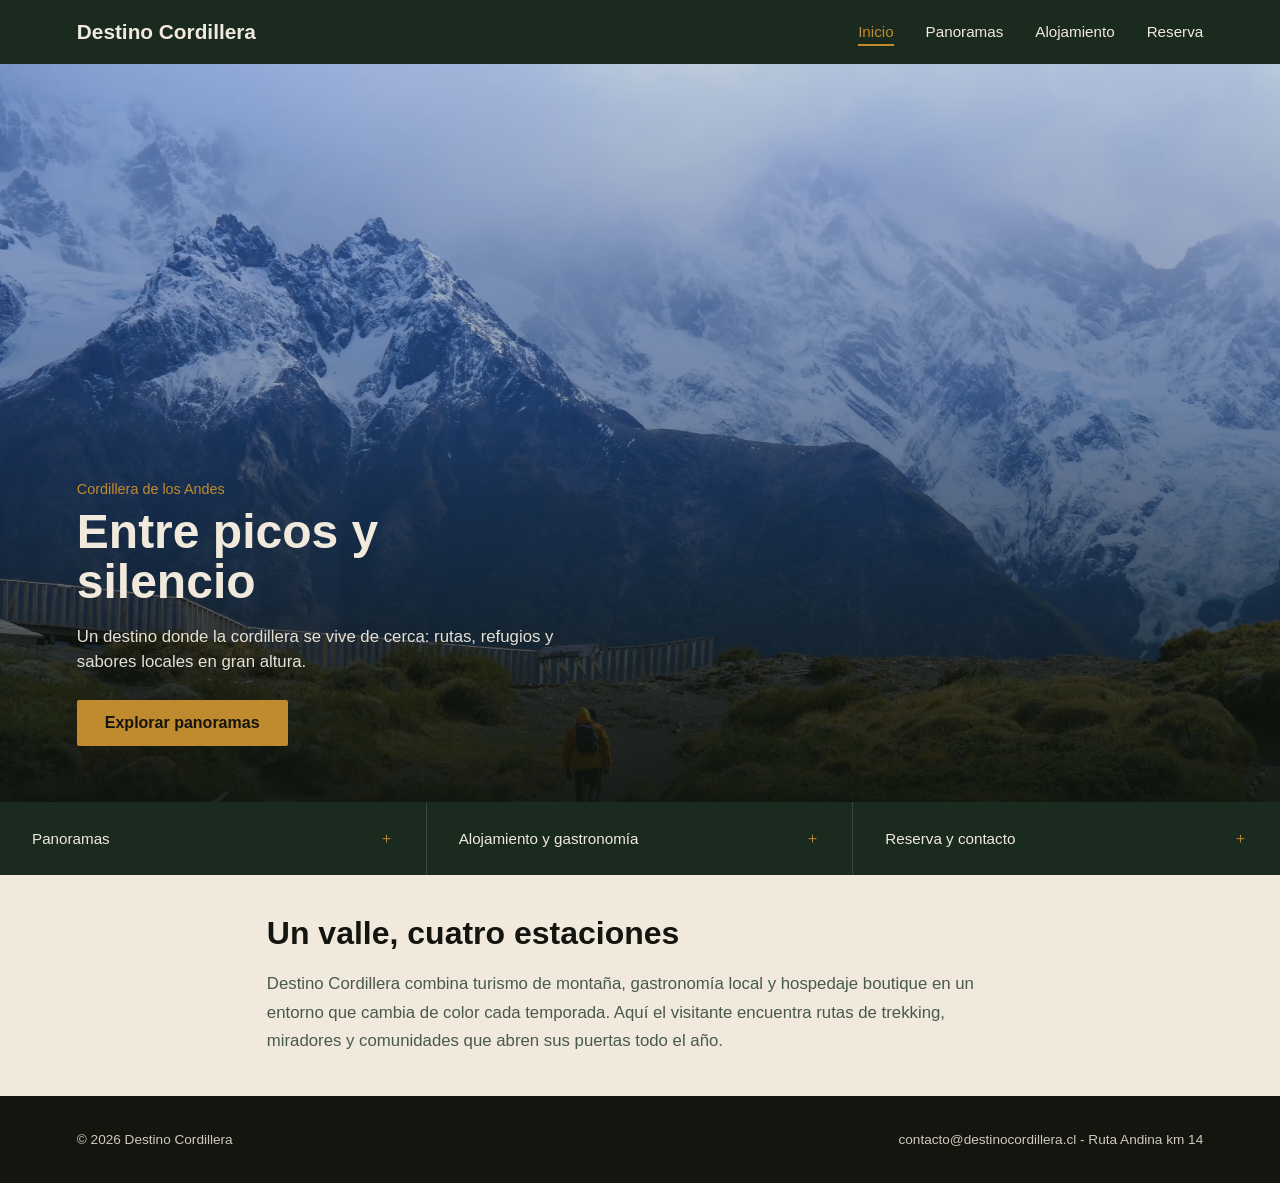
==== index.html @ cb1bb977 "Se ha agregado un favicon" ====
<!doctype html>
<html lang="es">
  <head>
    <meta charset="UTF-8" />
    <meta name="viewport" content="width=device-width, initial-scale=1" />
    <title>Destino Cordillera - Inicio</title>
    <link rel="icon" type="image/png" href="img/favicon.png" />
    <link
      href="https://fonts.googleapis.com/css2?family=Fraunces:wght@400;600;900&family=Work+Sans:wght@400;500;600&display=swap"
      rel="stylesheet"
    />
    <link rel="stylesheet" href="css/styles.css" />
  </head>
  <body>
    <header class="navbar">
      <a href="index.html" class="logo">Destino Cordillera</a>
      <button class="nav-toggle">☰</button>
      <ul>
        <li><a class="active" href="index.html">Inicio</a></li>
        <li><a href="panoramas.html">Panoramas</a></li>
        <li><a href="alojamiento.html">Alojamiento</a></li>
        <li><a href="reserva.html">Reserva</a></li>
      </ul>
    </header>

    <section class="hero">
      <video autoplay muted loop playsinline poster="img/hero-poster.png">
        <source src="img/video-cordillera.mp4" type="video/mp4" />
      </video>
      <div class="hero-content">
        <span class="kicker">Cordillera de los Andes</span>
        <h1>Entre picos y silencio</h1>
        <p>
          Un destino donde la cordillera se vive de cerca: rutas, refugios y
          sabores locales en gran altura.
        </p>
        <a class="btn" href="panoramas.html">Explorar panoramas</a>
      </div>
    </section>

    <nav class="quicklinks">
      <a href="panoramas.html">Panoramas <span class="arrow">＋</span></a>
      <a href="alojamiento.html"
        >Alojamiento y gastronomía <span class="arrow">＋</span></a
      >
      <a href="reserva.html"
        >Reserva y contacto <span class="arrow">＋</span></a
      >
    </nav>

    <section class="section">
      <h2>Un valle, cuatro estaciones</h2>
      <p>
        Destino Cordillera combina turismo de montaña, gastronomía local y
        hospedaje boutique en un entorno que cambia de color cada temporada.
        Aquí el visitante encuentra rutas de trekking, miradores y comunidades
        que abren sus puertas todo el año.
      </p>
    </section>

    <footer>
      <span>© 2026 Destino Cordillera</span>
      <span>contacto@destinocordillera.cl - Ruta Andina km 14</span>
    </footer>

    <script src="js/main.js"></script>
  </body>
</html>
---- css/styles.css ----
/* ===== Variables de color y tipografía del sitio ===== */
:root {
  --forest: #1b2a1f;
  --bone: #f0e9dc;
  --ochre: #c08a2e;
  --sage: #48594e;
  --ink: #14150f;
}

/* ===== Reset básico ===== */
* {
  box-sizing: border-box;
  margin: 0;
  padding: 0;
}

body {
  font-family: Arial, Helvetica, sans-serif;
  color: var(--ink);
  background: var(--bone);
}

h1,
h2,
h3 {
  font-family: Arial, Helvetica, sans-serif;
}

a {
  color: inherit;
}

img {
  max-width: 100%;
  display: block;
}

/* ===== Barra de navegación (igual en todas las páginas) ===== */
.navbar {
  display: flex;
  justify-content: space-between;
  align-items: center;
  padding: 20px 6%;
  background: var(--forest);
  position: sticky;
  top: 0;
  z-index: 10;
}

.navbar .logo {
  color: var(--bone);
  font-weight: 600;
  font-size: 1.3rem;
  text-decoration: none;
}

.navbar ul {
  display: flex;
  gap: 32px;
  list-style: none;
}

.navbar a {
  color: var(--bone);
  text-decoration: none;
  font-size: 0.95rem;
}

.navbar a.active {
  color: var(--ochre);
  border-bottom: 2px solid var(--ochre);
  padding-bottom: 4px;
}

/* menú hamburguesa (solo visible en celular) */
.nav-toggle {
  display: none;
  background: none;
  border: none;
  color: var(--bone);
  font-size: 1.6rem;
  cursor: pointer;
}

/* ===== Hero con video de fondo (página Inicio) ===== */
.hero {
  position: relative;
  height: 82vh;
  min-height: 420px;
  overflow: hidden;
  display: flex;
  align-items: flex-end;
}

.hero video {
  position: absolute;
  inset: 0;
  width: 100%;
  height: 100%;
  object-fit: cover;
  z-index: 0;
}

.hero::after {
  content: "";
  position: absolute;
  inset: 0;
  background: linear-gradient(
    0deg,
    rgba(15, 20, 14, 0.92) 0%,
    rgba(15, 20, 14, 0.35) 55%,
    rgba(15, 20, 14, 0.15) 100%
  );
  z-index: 1;
}

.hero-content {
  position: relative;
  z-index: 2;
  padding: 0 6% 56px;
  max-width: 640px;
}

.hero-content .kicker {
  color: var(--ochre);
  font-size: 0.9rem;
  margin-bottom: 10px;
  display: block;
}

.hero-content h1 {
  color: var(--bone);
  font-size: 3rem;
  line-height: 1.05;
  font-weight: 900;
  margin-bottom: 16px;
}

.hero-content p {
  color: #e4e0d4;
  font-size: 1.05rem;
  line-height: 1.5;
  margin-bottom: 26px;
  max-width: 480px;
}

/* ===== Botones ===== */
.btn {
  display: inline-block;
  background: var(--ochre);
  color: var(--ink);
  padding: 14px 28px;
  text-decoration: none;
  font-weight: 600;
  border-radius: 2px;
  border: none;
  cursor: pointer;
  font-size: 1rem;
}

/* ===== Franja de accesos rápidos (Inicio) ===== */
.quicklinks {
  display: grid;
  grid-template-columns: repeat(3, 1fr);
  background: var(--forest);
}

.quicklinks a {
  padding: 26px 32px;
  color: var(--bone);
  text-decoration: none;
  border-right: 1px solid rgba(240, 233, 220, 0.15);
  font-size: 0.95rem;
  display: flex;
  justify-content: space-between;
  align-items: center;
}

.quicklinks a:last-child {
  border-right: none;
}

.quicklinks .arrow {
  color: var(--ochre);
}

/* ===== Sección genérica de contenido ===== */
.section {
  padding: 40px 6%;
  max-width: 900px;
  margin: 0 auto;
}

.section h2 {
  font-size: 2rem;
  margin-bottom: 18px;
}

.section p {
  line-height: 1.7;
  color: var(--sage);
  font-size: 1.05rem;
}

/* ===== Formulario + mapa lado a lado (pagina Reserva) ===== */
.reserva-layout {
  display: grid;
  grid-template-columns: 1fr 1fr;
  gap: 40px;
  align-items: center;
  max-width: 1100px;
  margin: 0 auto;
  padding: 0 6% 40px;
}

.form-box {
  padding: 0;
}

.form-box label {
  display: block;
  font-size: 0.9rem;
  margin-bottom: 6px;
  color: var(--sage);
}

.form-box input,
.form-box select,
.form-box textarea {
  width: 100%;
  padding: 12px 14px;
  margin-bottom: 20px;
  border: 1px solid #cfc7b4;
  border-radius: 2px;
  font-family: "Work Sans", sans-serif;
  font-size: 1rem;
  background: #fff;
}

.form-box textarea {
  resize: vertical;
  min-height: 100px;
}

/* mensaje de confirmacion tras enviar el formulario */
.form-feedback {
  display: none;
  margin-top: 16px;
  padding: 14px 16px;
  background: #e4ecdf;
  color: var(--forest);
  border-left: 4px solid var(--ochre);
  font-size: 0.95rem;
}

.form-feedback.show {
  display: block;
}

.contact-info {
  background: var(--forest);
  color: var(--bone);
  padding: 40px 6%;
  display: flex;
  flex-wrap: wrap;
  gap: 32px;
  justify-content: space-between;
  border-top: 1px solid #dcd4c2;
  border-bottom: 1px solid #dcd4c2;
}

.contact-info h3 {
  color: var(--ochre);
  margin-bottom: 8px;
  font-size: 1.1rem;
}

.contact-info p {
  color: #cfd6c9;
}

/* ===== Mapa (pagina Reserva) ===== */
.map-section {
  padding: 0;
}

.map-section iframe {
  width: 100%;
  height: 100%;
  min-height: 360px;
  border: 3px solid var(--forest);
  border-radius: 2px;
  display: block;
}

.map-note {
  margin-top: 10px;
  font-size: 0.85rem;
  color: var(--sage);
  text-align: center;
}

/* apila el formulario y el mapa en pantallas chicas */
@media (max-width: 768px) {
  .reserva-layout {
    grid-template-columns: 1fr;
  }
}

/* ===== Pie de página (igual en todas las páginas) ===== */
footer {
  background: var(--ink);
  color: #cfcabc;
  padding: 36px 6%;
  font-size: 0.85rem;
  display: flex;
  justify-content: space-between;
  flex-wrap: wrap;
  gap: 12px;
}

/* ===== Responsive: celulares y tablets ===== */
@media (max-width: 768px) {
  .navbar ul {
    display: none;
    position: absolute;
    top: 100%;
    left: 0;
    right: 0;
    background: var(--forest);
    flex-direction: column;
    padding: 20px 6%;
    gap: 18px;
  }

  .navbar ul.open {
    display: flex;
  }

  .nav-toggle {
    display: block;
  }

  .quicklinks {
    grid-template-columns: 1fr;
  }

  .quicklinks a {
    border-right: none;
    border-bottom: 1px solid rgba(240, 233, 220, 0.15);
  }

  .hero-content h1 {
    font-size: 2.1rem;
  }

  footer {
    flex-direction: column;
    text-align: center;
  }
}
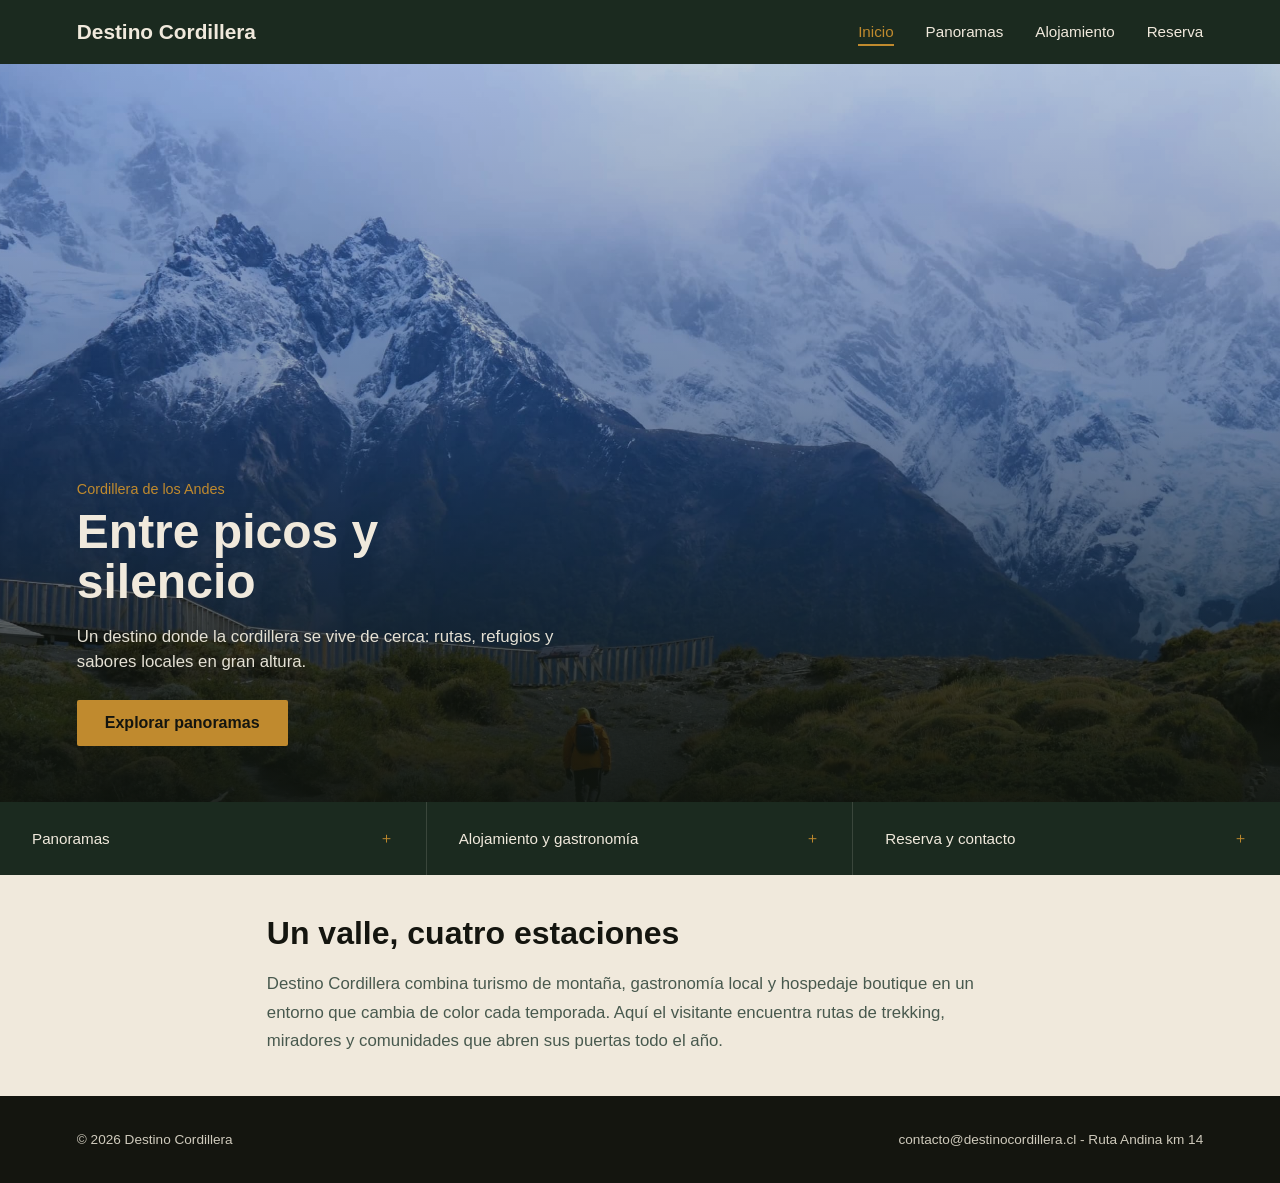
==== commit 6f770cb4: "hero-poster comprimido para que pese menos" ====
--- a/index.html
+++ b/index.html
@@ -24,7 +24,7 @@
     </header>
 
     <section class="hero">
-      <video autoplay muted loop playsinline poster="img/hero-poster.png">
+      <video autoplay muted loop playsinline poster="img/hero-poster.jpg">
         <source src="img/video-cordillera.mp4" type="video/mp4" />
       </video>
       <div class="hero-content">
--- a/css/styles.css
+++ b/css/styles.css
@@ -307,6 +307,73 @@
   }
 }
 
+
+/* ===== Tarjetas de panoramas (página Panoramas) ===== */
+.panoramas-grid {
+  display: grid;
+  grid-template-columns: repeat(4, 1fr);
+  gap: 24px;
+  padding: 24px 6% 72px;
+}
+
+.card {
+  background: #fff;
+  border: 1px solid #cfc7b4;
+  border-radius: 2px;
+  overflow: hidden;
+  display: flex;
+  flex-direction: column;
+}
+
+.card img {
+  width: 100%;
+  height: auto;
+  object-fit: contain;
+  background: var(--sage);
+}
+.card-body {
+  padding: 20px;
+  display: flex;
+  flex-direction: column;
+  flex-grow: 1;
+}
+
+.card-tag {
+  color: var(--ochre);
+  font-size: 0.85rem;
+  font-weight: 600;
+  margin-bottom: 8px;
+}
+
+.card h3 {
+  font-size: 1.15rem;
+  color: var(--forest);
+  margin-bottom: 10px;
+}
+
+.card p {
+  color: var(--sage);
+  line-height: 1.6;
+  font-size: 0.95rem;
+  margin-bottom: 18px;
+  flex-grow: 1;
+}
+
+.btn-small {
+  padding: 10px 20px;
+  font-size: 0.9rem;
+  align-self: flex-start;
+}
+
+@media (max-width: 1024px) {
+  .panoramas-grid {
+    grid-template-columns: repeat(2, 1fr);
+  }
+}
+
+
+
+
 /* ===== Pie de página (igual en todas las páginas) ===== */
 footer {
   background: var(--ink);
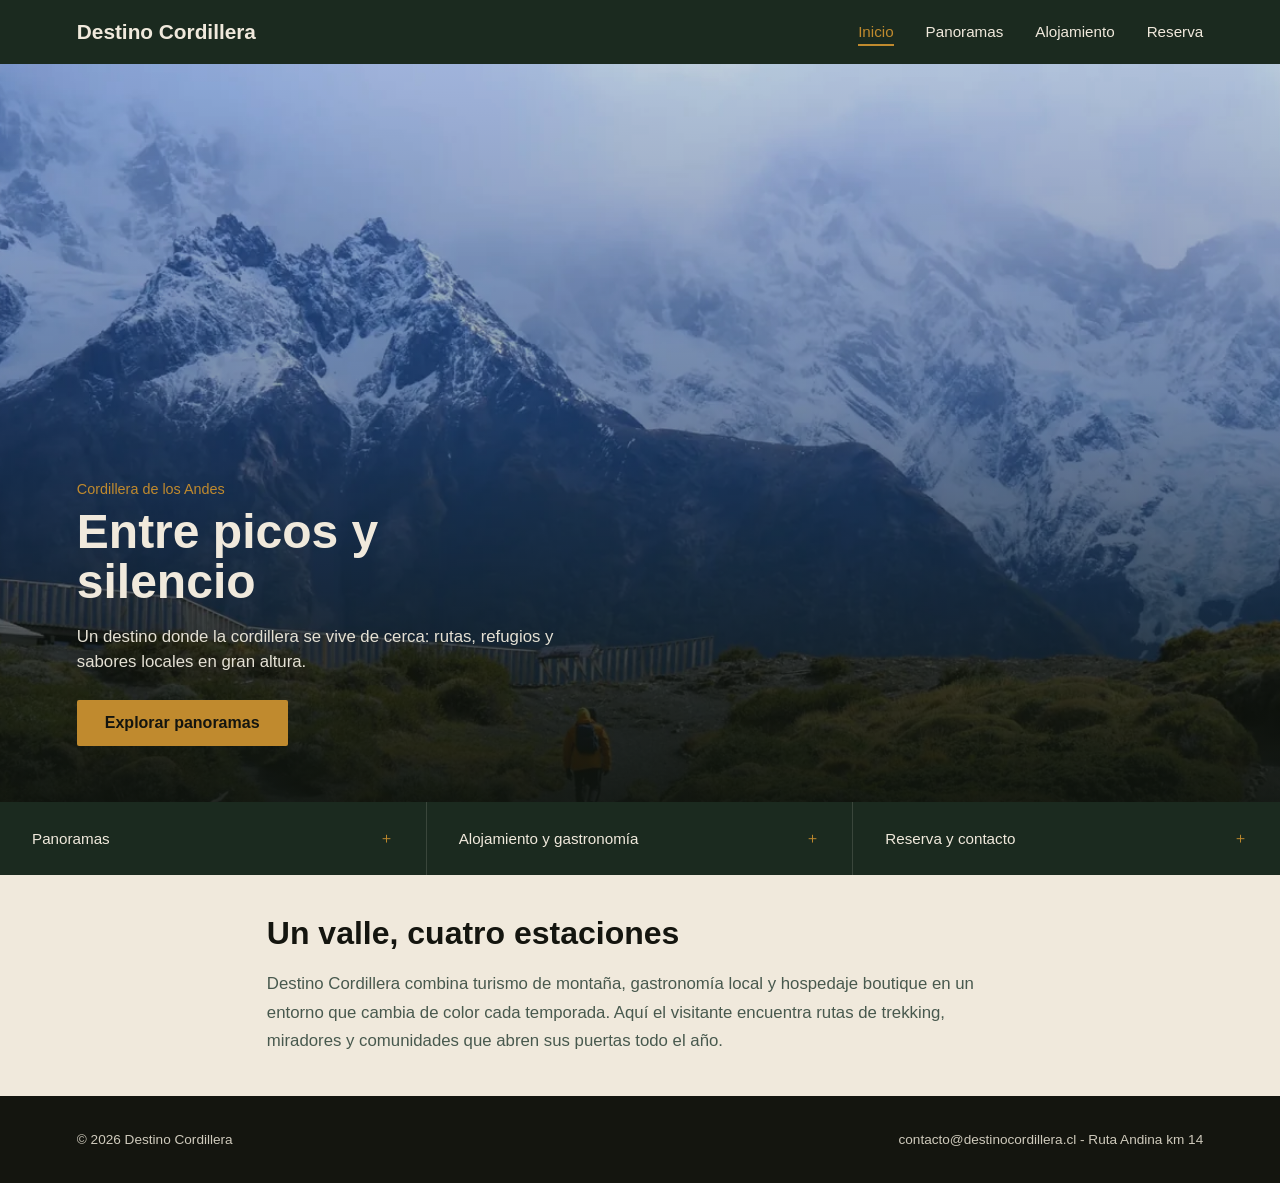
==== commit 86dcec0a: "Imágenes optimizadas" ====
--- a/index.html
+++ b/index.html
@@ -5,10 +5,6 @@
     <meta name="viewport" content="width=device-width, initial-scale=1" />
     <title>Destino Cordillera - Inicio</title>
     <link rel="icon" type="image/png" href="img/favicon.png" />
-    <link
-      href="https://fonts.googleapis.com/css2?family=Fraunces:wght@400;600;900&family=Work+Sans:wght@400;500;600&display=swap"
-      rel="stylesheet"
-    />
     <link rel="stylesheet" href="css/styles.css" />
   </head>
   <body>
@@ -23,40 +19,42 @@
       </ul>
     </header>
 
-    <section class="hero">
-      <video autoplay muted loop playsinline poster="img/hero-poster.jpg">
-        <source src="img/video-cordillera.mp4" type="video/mp4" />
-      </video>
-      <div class="hero-content">
-        <span class="kicker">Cordillera de los Andes</span>
-        <h1>Entre picos y silencio</h1>
+    <main>
+      <section class="hero">
+        <video autoplay muted loop playsinline poster="img/hero-poster.webp">
+          <source src="img/video-cordillera.mp4" type="video/mp4" />
+        </video>
+        <div class="hero-content">
+          <span class="kicker">Cordillera de los Andes</span>
+          <h1>Entre picos y silencio</h1>
+          <p>
+            Un destino donde la cordillera se vive de cerca: rutas, refugios y
+            sabores locales en gran altura.
+          </p>
+          <a class="btn" href="panoramas.html">Explorar panoramas</a>
+        </div>
+      </section>
+
+      <nav class="quicklinks">
+        <a href="panoramas.html">Panoramas <span class="arrow">＋</span></a>
+        <a href="alojamiento.html"
+          >Alojamiento y gastronomía <span class="arrow">＋</span></a
+        >
+        <a href="reserva.html"
+          >Reserva y contacto <span class="arrow">＋</span></a
+        >
+      </nav>
+
+      <section class="section">
+        <h2>Un valle, cuatro estaciones</h2>
         <p>
-          Un destino donde la cordillera se vive de cerca: rutas, refugios y
-          sabores locales en gran altura.
+          Destino Cordillera combina turismo de montaña, gastronomía local y
+          hospedaje boutique en un entorno que cambia de color cada temporada.
+          Aquí el visitante encuentra rutas de trekking, miradores y comunidades
+          que abren sus puertas todo el año.
         </p>
-        <a class="btn" href="panoramas.html">Explorar panoramas</a>
-      </div>
-    </section>
-
-    <nav class="quicklinks">
-      <a href="panoramas.html">Panoramas <span class="arrow">＋</span></a>
-      <a href="alojamiento.html"
-        >Alojamiento y gastronomía <span class="arrow">＋</span></a
-      >
-      <a href="reserva.html"
-        >Reserva y contacto <span class="arrow">＋</span></a
-      >
-    </nav>
-
-    <section class="section">
-      <h2>Un valle, cuatro estaciones</h2>
-      <p>
-        Destino Cordillera combina turismo de montaña, gastronomía local y
-        hospedaje boutique en un entorno que cambia de color cada temporada.
-        Aquí el visitante encuentra rutas de trekking, miradores y comunidades
-        que abren sus puertas todo el año.
-      </p>
-    </section>
+      </section>
+    </main>
 
     <footer>
       <span>© 2026 Destino Cordillera</span>
--- a/css/styles.css
+++ b/css/styles.css
@@ -12,6 +12,10 @@
   box-sizing: border-box;
   margin: 0;
   padding: 0;
+}
+
+[hidden] {
+  display: none !important;
 }
 
 body {
@@ -156,6 +160,16 @@
   border: none;
   cursor: pointer;
   font-size: 1rem;
+  transition: filter 0.2s;
+}
+
+.btn:hover {
+  filter: brightness(1.08);
+}
+
+.btn:focus-visible {
+  outline: 3px solid var(--forest);
+  outline-offset: 2px;
 }
 
 /* ===== Franja de accesos rápidos (Inicio) ===== */
@@ -202,19 +216,99 @@
   font-size: 1.05rem;
 }
 
-/* ===== Formulario + mapa lado a lado (pagina Reserva) ===== */
+/* ===== Reserva: formulario + mapa lado a lado ===== */
 .reserva-layout {
   display: grid;
-  grid-template-columns: 1fr 1fr;
+  grid-template-columns: 1.15fr 1fr;
   gap: 40px;
   align-items: center;
   max-width: 1100px;
   margin: 0 auto;
-  padding: 0 6% 40px;
-}
-
+  padding: 0 6% 48px;
+}
+
+/* tarjeta del formulario */
 .form-box {
+  background: #fff;
+  border: 1px solid #cfc7b4;
+  border-radius: 6px;
+  padding: 28px;
+}
+
+/* selector Actividad / Alojamiento */
+.tipo-reserva {
+  border: none;
   padding: 0;
+  margin: 0 0 24px;
+  min-width: 0;
+}
+
+.tipo-reserva legend {
+  font-size: 0.9rem;
+  font-weight: 600;
+  color: var(--forest);
+  padding: 0;
+  margin-bottom: 10px;
+}
+
+.tipo-opciones {
+  display: grid;
+  grid-template-columns: 1fr 1fr;
+  gap: 4px;
+  padding: 4px;
+  background: var(--bone);
+  border-radius: 6px;
+}
+
+.form-box .tipo-opcion {
+  position: relative;
+  display: block;
+  margin: 0;
+}
+
+.tipo-opcion input {
+  position: absolute;
+  opacity: 0;
+  inset: 0;
+  width: 100%;
+  height: 100%;
+  margin: 0;
+  cursor: pointer;
+}
+
+.tipo-opcion span {
+  display: block;
+  text-align: center;
+  padding: 11px 12px;
+  border-radius: 4px;
+  font-weight: 600;
+  font-size: 0.95rem;
+  color: var(--sage);
+  transition:
+    background 0.2s,
+    color 0.2s;
+}
+
+.tipo-opcion input:checked + span {
+  background: var(--forest);
+  color: var(--bone);
+}
+
+.tipo-opcion input:focus-visible + span {
+  outline: 3px solid var(--ochre);
+  outline-offset: 2px;
+}
+
+/* campos en dos columnas */
+.campos {
+  display: grid;
+  grid-template-columns: 1fr 1fr;
+  gap: 18px 16px;
+  margin-bottom: 24px;
+}
+
+.campo-full {
+  grid-column: 1 / -1;
 }
 
 .form-box label {
@@ -224,22 +318,53 @@
   color: var(--sage);
 }
 
-.form-box input,
+.form-box input:not([type="radio"]),
 .form-box select,
 .form-box textarea {
   width: 100%;
   padding: 12px 14px;
-  margin-bottom: 20px;
   border: 1px solid #cfc7b4;
-  border-radius: 2px;
-  font-family: "Work Sans", sans-serif;
+  border-radius: 4px;
+  font-family: Arial, Helvetica, sans-serif;
   font-size: 1rem;
   background: #fff;
+  color: var(--ink);
+  transition:
+    border-color 0.2s,
+    box-shadow 0.2s;
+}
+
+.form-box input:not([type="radio"]):focus,
+.form-box select:focus,
+.form-box textarea:focus {
+  outline: none;
+  border-color: var(--ochre);
+  box-shadow: 0 0 0 3px rgba(192, 138, 46, 0.25);
 }
 
 .form-box textarea {
   resize: vertical;
   min-height: 100px;
+}
+
+.btn-full {
+  width: 100%;
+  border-radius: 4px;
+}
+
+/* valor referencial del alojamiento */
+.resumen-alojamiento {
+  display: none;
+  padding: 12px 14px;
+  background: var(--bone);
+  border-left: 4px solid var(--ochre);
+  color: var(--forest);
+  font-size: 0.95rem;
+  font-weight: 600;
+}
+
+.resumen-alojamiento.show {
+  display: block;
 }
 
 /* mensaje de confirmacion tras enviar el formulario */
@@ -251,6 +376,7 @@
   color: var(--forest);
   border-left: 4px solid var(--ochre);
   font-size: 0.95rem;
+  line-height: 1.5;
 }
 
 .form-feedback.show {
@@ -284,20 +410,101 @@
   padding: 0;
 }
 
-.map-section iframe {
+/* mientras carga: fondo animado sin marco; al terminar aparece el mapa con su marco */
+.map-frame {
+  position: relative;
+  min-height: 420px;
+  border-radius: 6px;
+  overflow: hidden;
+  background: linear-gradient(90deg, #e6dfcf 25%, #f3eee3 50%, #e6dfcf 75%);
+  background-size: 200% 100%;
+  animation: shimmer 1.4s linear infinite;
+}
+
+.map-frame iframe {
+  position: absolute;
+  inset: 0;
   width: 100%;
   height: 100%;
-  min-height: 360px;
-  border: 3px solid var(--forest);
-  border-radius: 2px;
-  display: block;
+  border: 0;
+  opacity: 0;
+  transition: opacity 0.6s ease;
+}
+
+.map-loading {
+  position: absolute;
+  inset: 0;
+  display: flex;
+  align-items: center;
+  justify-content: center;
+  color: var(--sage);
+  font-size: 0.9rem;
+}
+
+.map-frame.loaded {
+  animation: none;
+  background: #fff;
+  box-shadow: 0 0 0 3px var(--forest);
+}
+
+.map-frame.loaded iframe {
+  opacity: 1;
+}
+
+.map-frame.loaded .map-loading {
+  display: none;
+}
+
+@keyframes shimmer {
+  to {
+    background-position: -200% 0;
+  }
+}
+
+@media (prefers-reduced-motion: reduce) {
+  .map-frame {
+    animation: none;
+  }
 }
 
 .map-note {
-  margin-top: 10px;
+  margin-top: 14px;
   font-size: 0.85rem;
   color: var(--sage);
   text-align: center;
+}
+
+/* tabla de informacion*/
+.tabla-box {
+  margin: 0 auto;
+  padding: 0 6% 40px;
+  overflow-x: auto;
+}
+
+.tabla {
+  width: 100%;
+  border-collapse: collapse;
+  background: #fff;
+  border: 1px solid #cfc7b4;
+}
+
+.tabla th {
+  background: var(--forest);
+  color: var(--bone);
+  text-align: left;
+  padding: 14px 16px;
+  font-size: 0.95rem;
+}
+
+.tabla td {
+  padding: 14px 16px;
+  border-bottom: 1px solid #cfc7b4;
+  color: var(--sage);
+  font-size: 0.95rem;
+}
+
+.tabla tr:nth-child(even) td {
+  background: var(--bone);
 }
 
 /* apila el formulario y el mapa en pantallas chicas */
@@ -305,8 +512,19 @@
   .reserva-layout {
     grid-template-columns: 1fr;
   }
-}
-
+
+  .form-box {
+    padding: 20px;
+  }
+
+  .campos {
+    grid-template-columns: 1fr;
+  }
+
+  .map-frame {
+    min-height: 300px;
+  }
+}
 
 /* ===== Tarjetas de panoramas (página Panoramas) ===== */
 .panoramas-grid {
@@ -327,15 +545,18 @@
 
 .card img {
   width: 100%;
+  aspect-ratio: 3 / 2;
   height: auto;
-  object-fit: contain;
+  object-fit: cover;
   background: var(--sage);
 }
+
 .card-body {
   padding: 20px;
   display: flex;
   flex-direction: column;
   flex-grow: 1;
+  text-align: center;
 }
 
 .card-tag {
@@ -362,7 +583,7 @@
 .btn-small {
   padding: 10px 20px;
   font-size: 0.9rem;
-  align-self: flex-start;
+  align-self: center;
 }
 
 @media (max-width: 1024px) {
@@ -371,8 +592,32 @@
   }
 }
 
-
-
+@media (max-width: 600px) {
+  .panoramas-grid {
+    grid-template-columns: 1fr;
+    gap: 20px;
+    padding: 24px 6% 48px;
+  }
+}
+
+/* ===== Llamado a la acción (página Panoramas) ===== */
+.cta {
+  background: var(--forest);
+  color: var(--bone);
+  text-align: center;
+  padding: 64px 6%;
+}
+
+.cta h2 {
+  font-size: 2rem;
+  margin-bottom: 14px;
+}
+
+.cta p {
+  color: #e4e0d4;
+  margin-bottom: 28px;
+  line-height: 1.6;
+}
 
 /* ===== Pie de página (igual en todas las páginas) ===== */
 footer {
@@ -426,3 +671,82 @@
     text-align: center;
   }
 }
+
+/* tarjetas de alojamientos*/
+.alojamientos {
+  margin: 0 auto;
+  padding: 0 6% 40px;
+  display: flex;
+  flex-direction: column;
+  gap: 24px;
+}
+
+.aloja {
+  display: flex;
+  background: #fff;
+  border: 1px solid #cfc7b4;
+  border-radius: 2px;
+  overflow: hidden;
+  height: 240px;
+}
+
+.aloja:nth-child(even) {
+  flex-direction: row-reverse;
+}
+
+.aloja img {
+  width: 40%;
+  object-fit: cover;
+  height: 100%;
+}
+
+.aloja-info {
+  flex: 1;
+  padding: 28px;
+  display: flex;
+  flex-direction: column;
+}
+
+.aloja-info h3 {
+  font-size: 1.4rem;
+  color: var(--forest);
+  margin: 4px 0 10px;
+}
+
+.aloja-info p {
+  color: var(--sage);
+  line-height: 1.6;
+  margin-bottom: 18px;
+  flex-grow: 1;
+}
+
+.aloja-pie {
+  display: flex;
+  justify-content: space-between;
+  align-items: center;
+}
+
+.aloja-precio {
+  font-size: 1.4rem;
+  font-weight: 600;
+  color: var(--forest);
+}
+
+.aloja-precio small {
+  font-size: 0.85rem;
+  font-weight: 400;
+  color: var(--sage);
+}
+
+@media (max-width: 768px) {
+  .aloja,
+  .aloja:nth-child(even) {
+    flex-direction: column;
+    height: auto;
+  }
+
+  .aloja img {
+    width: 100%;
+    height: 200px;
+  }
+}
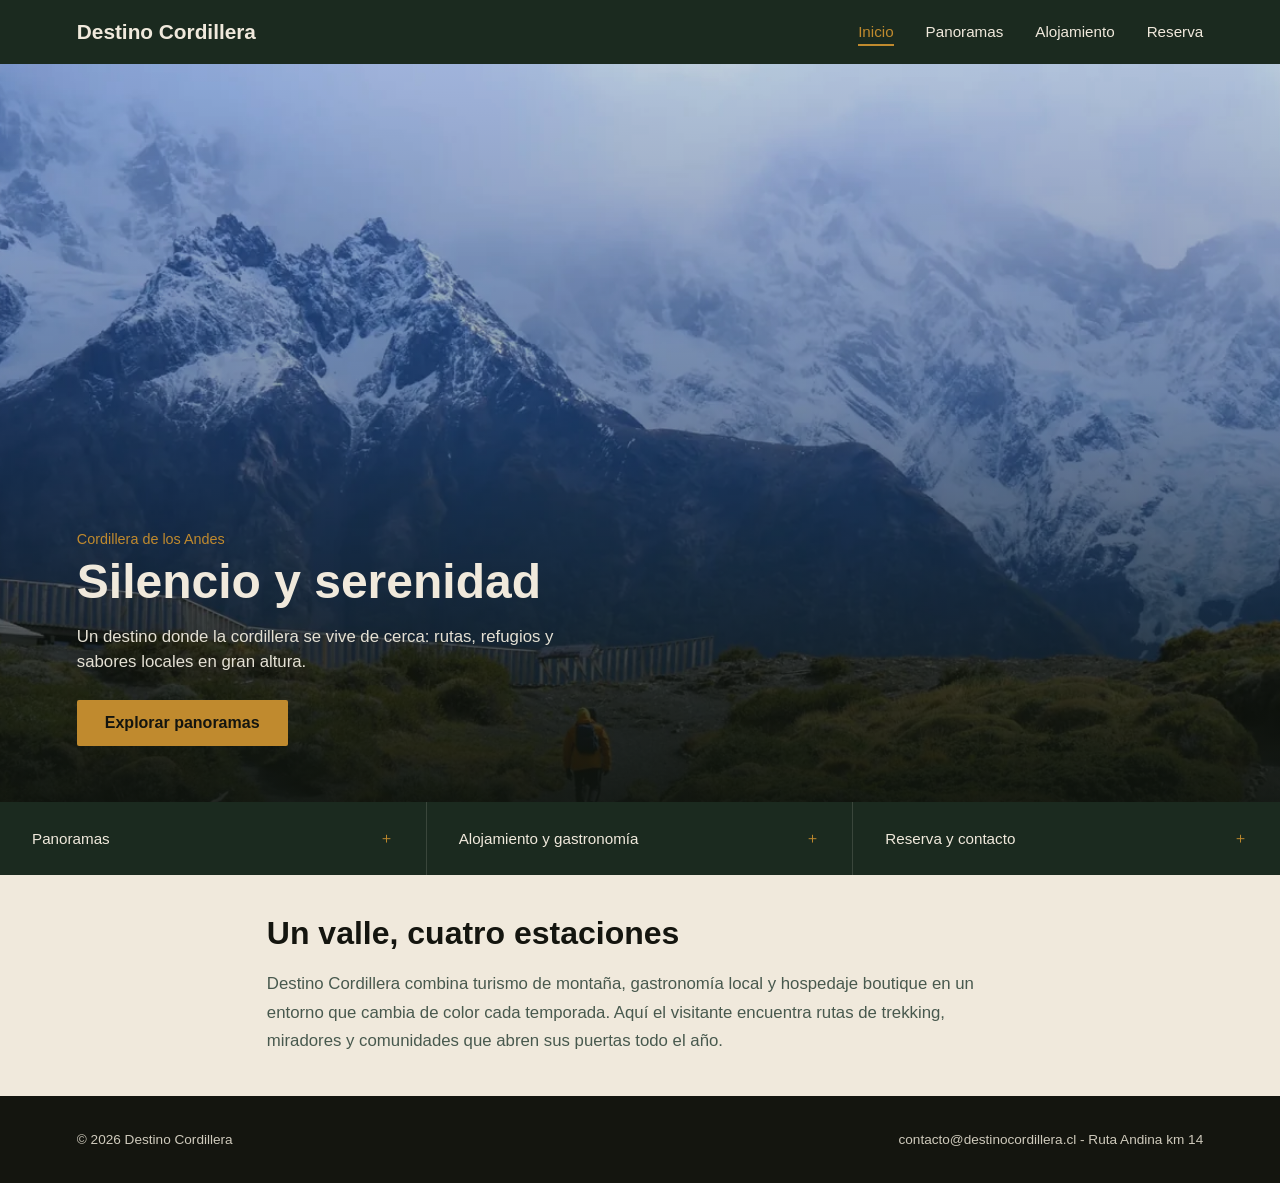
==== commit d8b1b26f: "Correciones de alineacion, padding y texto inicio" ====
--- a/index.html
+++ b/index.html
@@ -26,7 +26,7 @@
         </video>
         <div class="hero-content">
           <span class="kicker">Cordillera de los Andes</span>
-          <h1>Entre picos y silencio</h1>
+          <h1>Silencio y serenidad</h1>
           <p>
             Un destino donde la cordillera se vive de cerca: rutas, refugios y
             sabores locales en gran altura.
--- a/css/styles.css
+++ b/css/styles.css
@@ -5,6 +5,9 @@
   --ochre: #c08a2e;
   --sage: #48594e;
   --ink: #14150f;
+
+  --espacio-seccion: 40px;
+  --espacio-titulo: 18px;
 }
 
 /* ===== Reset básico ===== */
@@ -198,22 +201,39 @@
   color: var(--ochre);
 }
 
-/* ===== Sección genérica de contenido ===== */
 .section {
-  padding: 40px 6%;
+  padding: var(--espacio-seccion) 6%;
   max-width: 900px;
   margin: 0 auto;
 }
 
 .section h2 {
   font-size: 2rem;
-  margin-bottom: 18px;
+  margin-bottom: var(--espacio-titulo);
+}
+
+.section h2:last-child {
+  margin-bottom: 0;
 }
 
 .section p {
   line-height: 1.7;
   color: var(--sage);
   font-size: 1.05rem;
+}
+
+.section + .section,
+.panoramas-grid + .section,
+.alojamientos + .section,
+.tabla-box + .section {
+  padding-top: 0;
+}
+
+.section:has(+ .panoramas-grid),
+.section:has(+ .alojamientos),
+.section:has(+ .tabla-box),
+.section:has(+ .reserva-layout) {
+  padding-bottom: 0;
 }
 
 /* ===== Reserva: formulario + mapa lado a lado ===== */
@@ -224,7 +244,7 @@
   align-items: center;
   max-width: 1100px;
   margin: 0 auto;
-  padding: 0 6% 48px;
+  padding: var(--espacio-titulo) 6% var(--espacio-seccion);
 }
 
 /* tarjeta del formulario */
@@ -352,7 +372,6 @@
   border-radius: 4px;
 }
 
-/* valor referencial del alojamiento */
 .resumen-alojamiento {
   display: none;
   padding: 12px 14px;
@@ -367,7 +386,7 @@
   display: block;
 }
 
-/* mensaje de confirmacion tras enviar el formulario */
+/* mensaje de confirmacion formulario */
 .form-feedback {
   display: none;
   margin-top: 16px;
@@ -410,7 +429,6 @@
   padding: 0;
 }
 
-/* mientras carga: fondo animado sin marco; al terminar aparece el mapa con su marco */
 .map-frame {
   position: relative;
   min-height: 420px;
@@ -477,7 +495,7 @@
 /* tabla de informacion*/
 .tabla-box {
   margin: 0 auto;
-  padding: 0 6% 40px;
+  padding: var(--espacio-titulo) 6% var(--espacio-seccion);
   overflow-x: auto;
 }
 
@@ -531,7 +549,7 @@
   display: grid;
   grid-template-columns: repeat(4, 1fr);
   gap: 24px;
-  padding: 24px 6% 72px;
+  padding: var(--espacio-titulo) 6% var(--espacio-seccion);
 }
 
 .card {
@@ -596,7 +614,6 @@
   .panoramas-grid {
     grid-template-columns: 1fr;
     gap: 20px;
-    padding: 24px 6% 48px;
   }
 }
 
@@ -675,7 +692,7 @@
 /* tarjetas de alojamientos*/
 .alojamientos {
   margin: 0 auto;
-  padding: 0 6% 40px;
+  padding: var(--espacio-titulo) 6% var(--espacio-seccion);
   display: flex;
   flex-direction: column;
   gap: 24px;
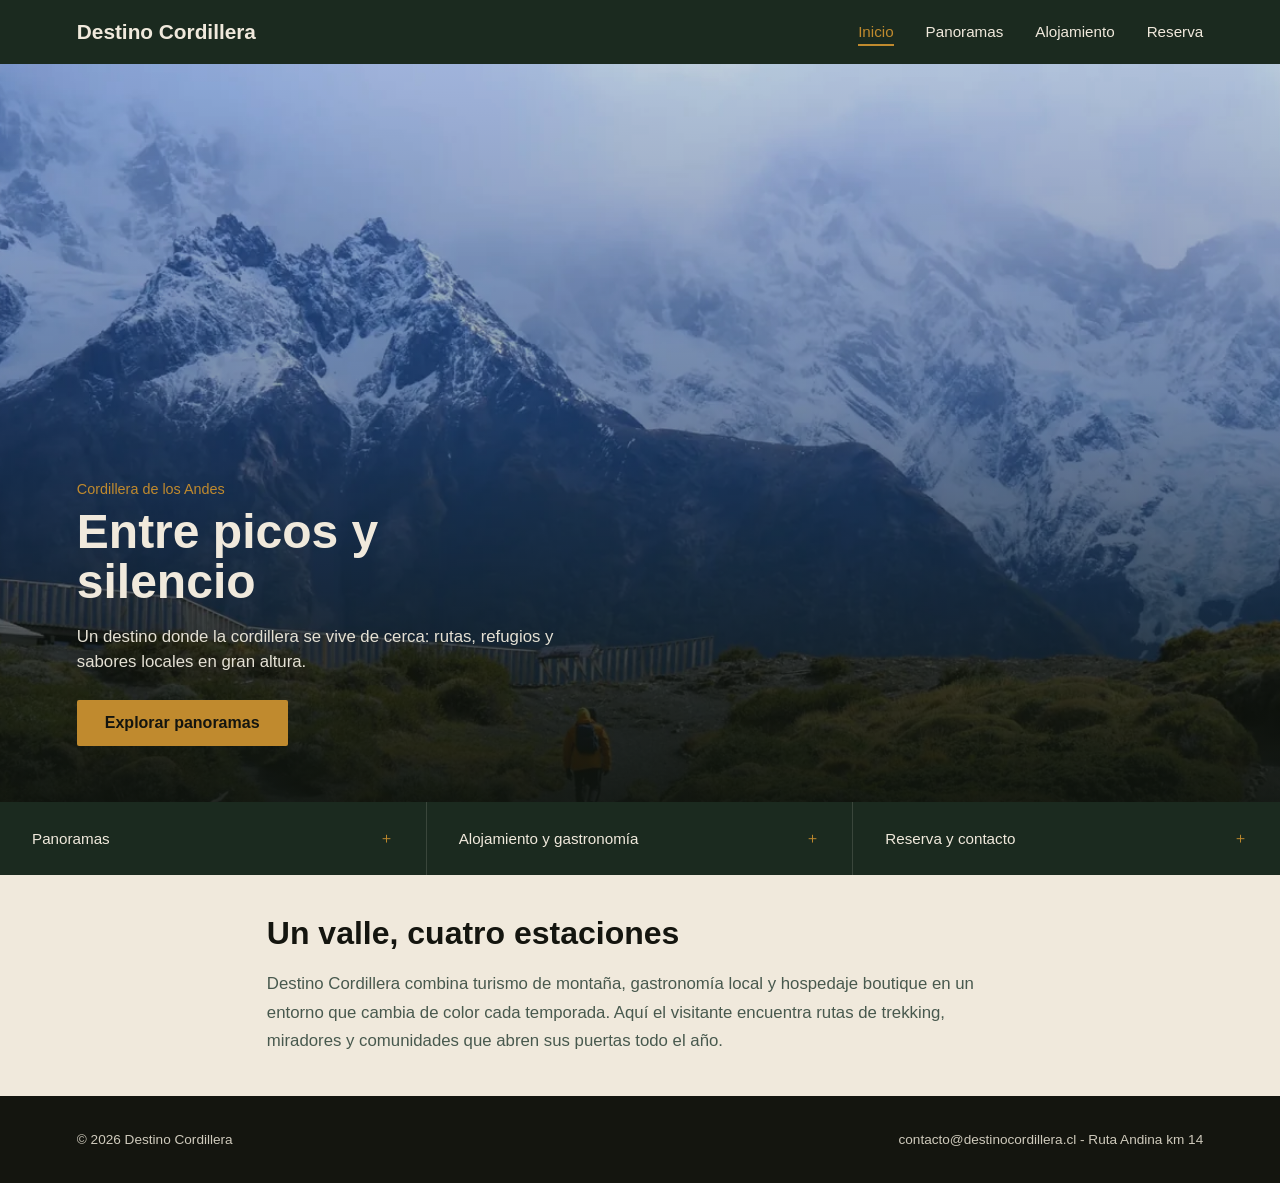
==== commit 21ca631f: "Se han agregado dos videos al inicio" ====
--- a/index.html
+++ b/index.html
@@ -21,12 +21,25 @@
 
     <main>
       <section class="hero">
-        <video autoplay muted loop playsinline poster="img/hero-poster.webp">
-          <source src="img/video-cordillera.mp4" type="video/mp4" />
-        </video>
+        <!-- Los videos se reproducen en orden y luego vuelve a empezar.
+             Para cambiar el orden o agregar más, edita data-playlist. -->
+        <div
+          class="hero-videos"
+          data-playlist="img/video-cordillera.mp4,img/video-cordillera-2.mp4,img/video-cordillera-3.mp4"
+        >
+          <video
+            class="activo"
+            src="img/video-cordillera.mp4"
+            autoplay
+            muted
+            playsinline
+            poster="img/hero-poster.webp"
+          ></video>
+          <video muted playsinline preload="auto"></video>
+        </div>
         <div class="hero-content">
           <span class="kicker">Cordillera de los Andes</span>
-          <h1>Silencio y serenidad</h1>
+          <h1>Entre picos y silencio</h1>
           <p>
             Un destino donde la cordillera se vive de cerca: rutas, refugios y
             sabores locales en gran altura.
--- a/css/styles.css
+++ b/css/styles.css
@@ -79,7 +79,6 @@
   padding-bottom: 4px;
 }
 
-/* menú hamburguesa (solo visible en celular) */
 .nav-toggle {
   display: none;
   background: none;
@@ -99,13 +98,24 @@
   align-items: flex-end;
 }
 
+.hero-videos {
+  position: absolute;
+  inset: 0;
+  z-index: 0;
+}
+
 .hero video {
   position: absolute;
   inset: 0;
   width: 100%;
   height: 100%;
   object-fit: cover;
-  z-index: 0;
+  opacity: 0;
+  transition: opacity 0.8s ease;
+}
+
+.hero video.activo {
+  opacity: 1;
 }
 
 .hero::after {
@@ -201,6 +211,7 @@
   color: var(--ochre);
 }
 
+/* ===== Sección genérica de contenido ===== */
 .section {
   padding: var(--espacio-seccion) 6%;
   max-width: 900px;
@@ -247,7 +258,6 @@
   padding: var(--espacio-titulo) 6% var(--espacio-seccion);
 }
 
-/* tarjeta del formulario */
 .form-box {
   background: #fff;
   border: 1px solid #cfc7b4;
@@ -255,7 +265,6 @@
   padding: 28px;
 }
 
-/* selector Actividad / Alojamiento */
 .tipo-reserva {
   border: none;
   padding: 0;
@@ -319,7 +328,6 @@
   outline-offset: 2px;
 }
 
-/* campos en dos columnas */
 .campos {
   display: grid;
   grid-template-columns: 1fr 1fr;
@@ -386,7 +394,6 @@
   display: block;
 }
 
-/* mensaje de confirmacion formulario */
 .form-feedback {
   display: none;
   margin-top: 16px;
@@ -525,7 +532,6 @@
   background: var(--bone);
 }
 
-/* apila el formulario y el mapa en pantallas chicas */
 @media (max-width: 768px) {
   .reserva-layout {
     grid-template-columns: 1fr;
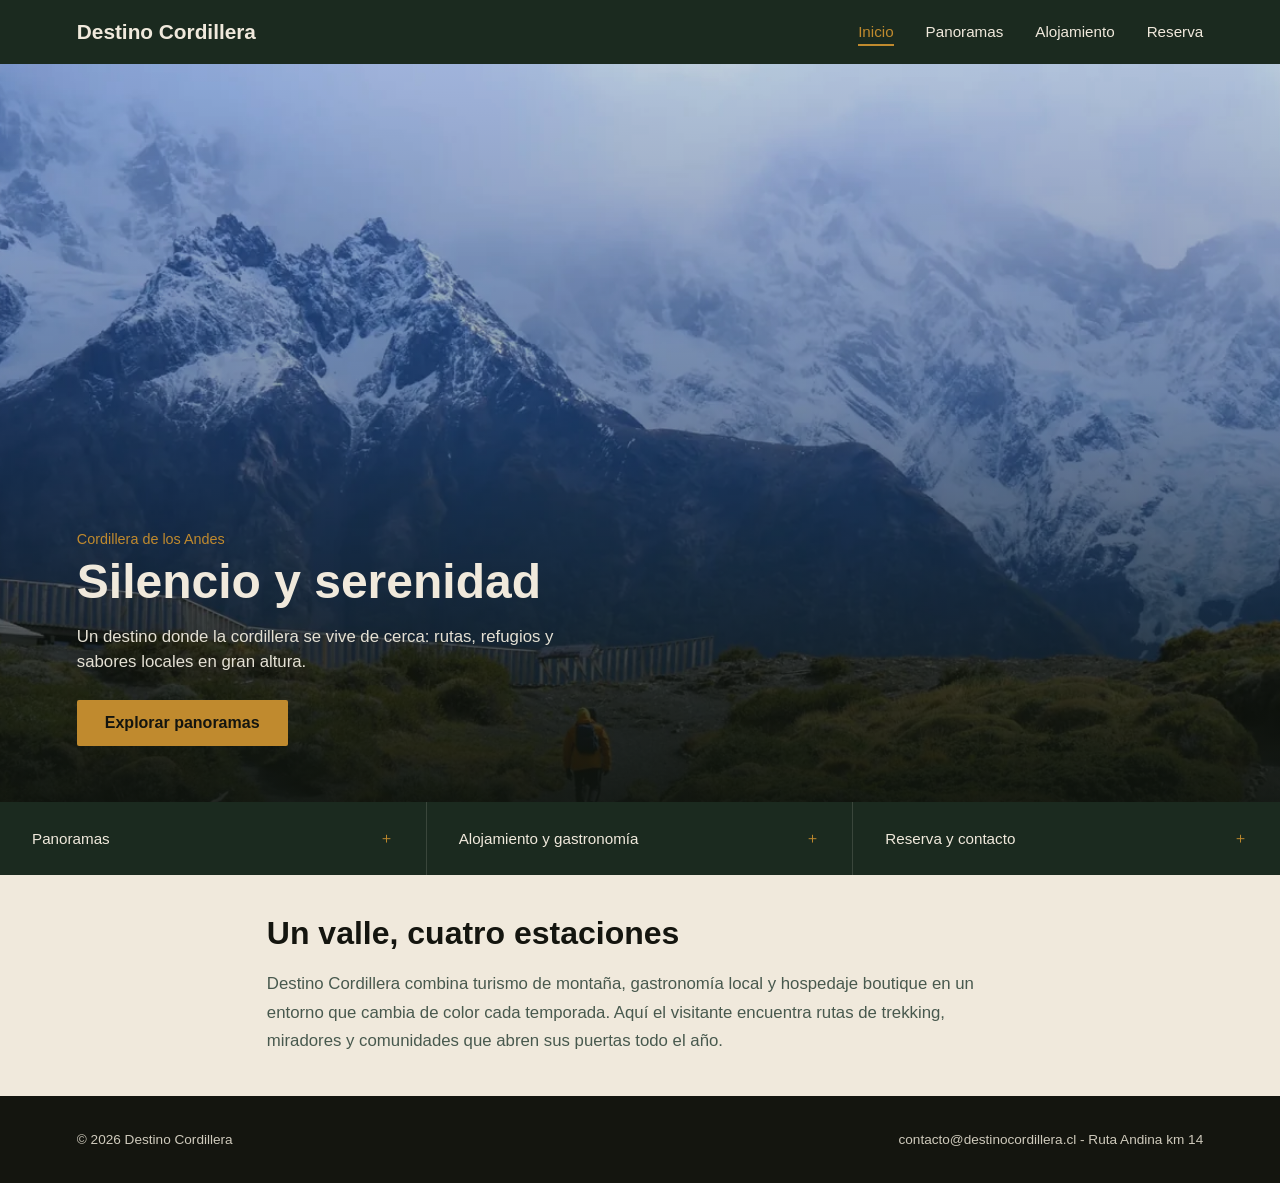
==== commit 14db99e5: "Renombre de imágenes y pequeños cambios de estructura y semantica." ====
--- a/index.html
+++ b/index.html
@@ -10,26 +10,26 @@
   <body>
     <header class="navbar">
       <a href="index.html" class="logo">Destino Cordillera</a>
-      <button class="nav-toggle">☰</button>
-      <ul>
-        <li><a class="active" href="index.html">Inicio</a></li>
-        <li><a href="panoramas.html">Panoramas</a></li>
-        <li><a href="alojamiento.html">Alojamiento</a></li>
-        <li><a href="reserva.html">Reserva</a></li>
-      </ul>
+      <nav aria-label="Principal">
+        <ul>
+          <li><a class="active" href="index.html">Inicio</a></li>
+          <li><a href="panoramas.html">Panoramas</a></li>
+          <li><a href="alojamiento.html">Alojamiento</a></li>
+          <li><a href="reserva.html">Reserva</a></li>
+        </ul>
+      </nav>
+      <button class="nav-toggle" aria-label="Abrir menú">☰</button>
     </header>
 
     <main>
       <section class="hero">
-        <!-- Los videos se reproducen en orden y luego vuelve a empezar.
-             Para cambiar el orden o agregar más, edita data-playlist. -->
         <div
           class="hero-videos"
-          data-playlist="img/video-cordillera.mp4,img/video-cordillera-2.mp4,img/video-cordillera-3.mp4"
+          data-playlist="img/hero-cordillera.mp4,img/hero-trekking.mp4,img/hero-lago.mp4"
         >
           <video
             class="activo"
-            src="img/video-cordillera.mp4"
+            src="img/hero-cordillera.mp4"
             autoplay
             muted
             playsinline
@@ -39,7 +39,7 @@
         </div>
         <div class="hero-content">
           <span class="kicker">Cordillera de los Andes</span>
-          <h1>Entre picos y silencio</h1>
+          <h1>Silencio y serenidad</h1>
           <p>
             Un destino donde la cordillera se vive de cerca: rutas, refugios y
             sabores locales en gran altura.
@@ -48,7 +48,7 @@
         </div>
       </section>
 
-      <nav class="quicklinks">
+      <nav class="quicklinks" aria-label="Accesos rápidos">
         <a href="panoramas.html">Panoramas <span class="arrow">＋</span></a>
         <a href="alojamiento.html"
           >Alojamiento y gastronomía <span class="arrow">＋</span></a
--- a/css/styles.css
+++ b/css/styles.css
@@ -218,6 +218,7 @@
   margin: 0 auto;
 }
 
+.section h1,
 .section h2 {
   font-size: 2rem;
   margin-bottom: var(--espacio-titulo);
@@ -421,7 +422,7 @@
   border-bottom: 1px solid #dcd4c2;
 }
 
-.contact-info h3 {
+.contact-info h2 {
   color: var(--ochre);
   margin-bottom: 8px;
   font-size: 1.1rem;
